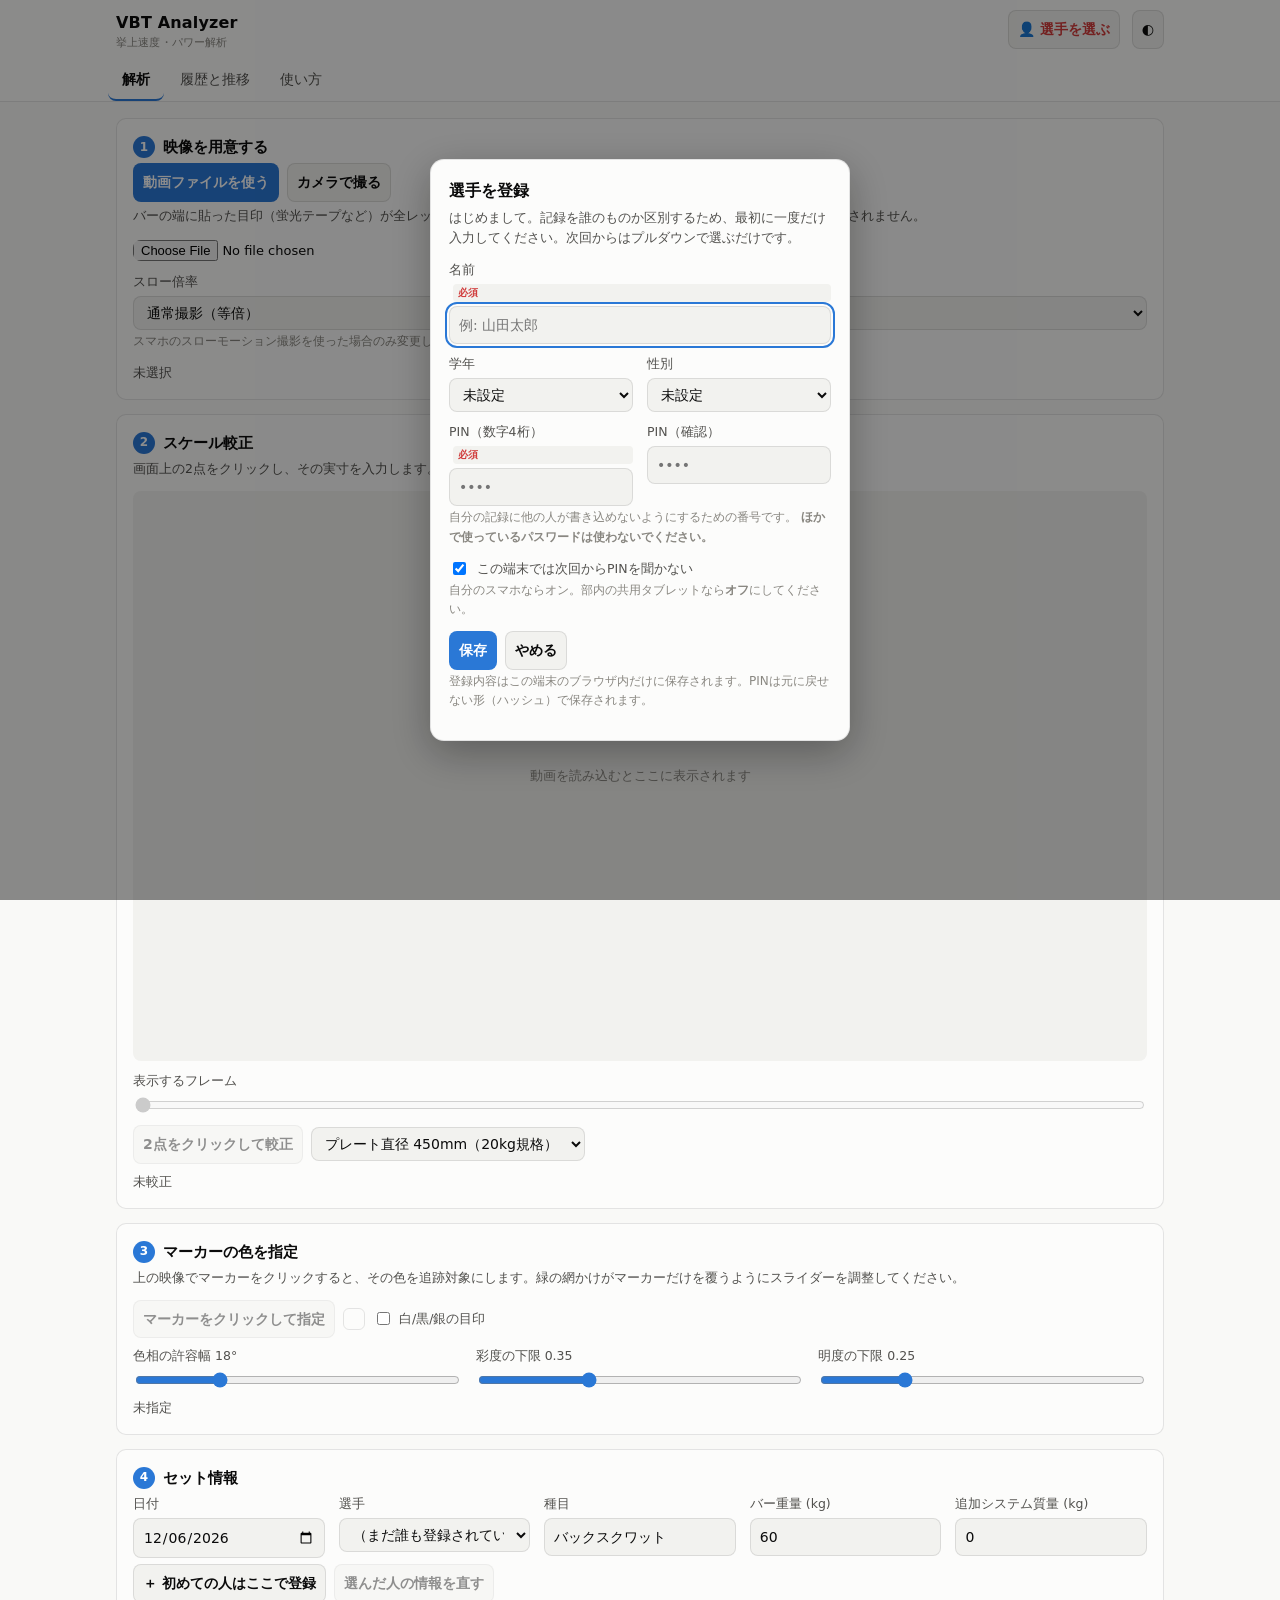
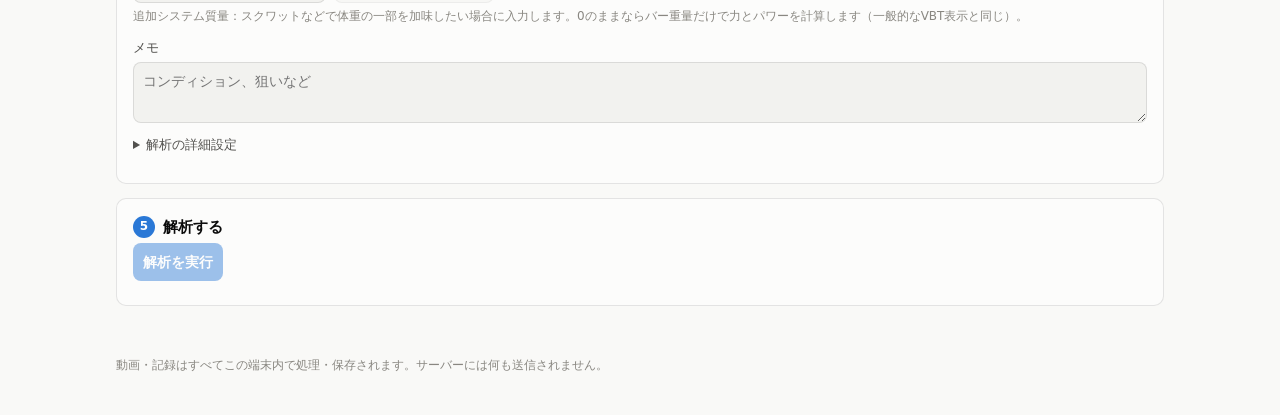
==== index.html @ 205e1a74 "Add PIN-based identification and per-athlete export Anyone could previously record under a teammate'" ====
<!DOCTYPE html>
<html lang="ja">
<head>
<meta charset="UTF-8">
<meta name="viewport" content="width=device-width, initial-scale=1">
<title>VBT Analyzer — 挙上速度・パワー解析</title>
<meta name="description" content="ウエイトトレーニングの動画から挙上速度とパワーを算出し、推移をグラフ化する。ブラウザだけで動作し、動画は端末外に送信しない。">
<link rel="stylesheet" href="css/style.css?v=18">

<!-- PWA（ホーム画面に追加してアプリのように使う） -->
<link rel="manifest" href="manifest.webmanifest">
<meta name="theme-color" content="#2a78d6" media="(prefers-color-scheme: light)">
<meta name="theme-color" content="#1a1a19" media="(prefers-color-scheme: dark)">
<meta name="mobile-web-app-capable" content="yes">
<meta name="apple-mobile-web-app-capable" content="yes">
<meta name="apple-mobile-web-app-status-bar-style" content="black-translucent">
<meta name="apple-mobile-web-app-title" content="VBT Analyzer">
<link rel="icon" href="icons/icon-192.png" sizes="192x192">
<link rel="apple-touch-icon" href="icons/icon-180.png">
</head>
<body>

<header>
  <div class="head-row">
    <div class="brand">VBT Analyzer<small>挙上速度・パワー解析</small></div>
    <div class="spacer"></div>
    <button class="btn who" id="whoBtn" type="button" title="使う人を切り替える">
      <span id="whoName">選手を選ぶ</span>
    </button>
    <button class="btn" id="installBtn" type="button" hidden title="ホーム画面に追加する">＋ インストール</button>
    <button class="btn" id="themeBtn" type="button" title="表示テーマを切り替える">◐</button>
  </div>
  <nav class="tabs" role="tablist">
    <button role="tab" id="tab-analyze" aria-controls="panel-analyze" aria-selected="true">解析</button>
    <button role="tab" id="tab-history" aria-controls="panel-history" aria-selected="false">履歴と推移</button>
    <button role="tab" id="tab-guide" aria-controls="panel-guide" aria-selected="false">使い方</button>
  </nav>
</header>

<main>

<!-- ============================= 解析タブ ============================= -->
<section class="panel" id="panel-analyze" role="tabpanel" aria-labelledby="tab-analyze">

  <div class="card">
    <h2><span class="step-no">1</span>映像を用意する</h2>
    <div class="mode-row" style="margin-top:0">
      <button class="btn primary" id="srcFileBtn" type="button">動画ファイルを使う</button>
      <button class="btn" id="srcCamBtn" type="button">カメラで撮る</button>
    </div>

    <div id="srcFilePane">
      <p class="hint">バーの端に貼った目印（蛍光テープなど）が全レップ映っている動画を選びます。動画は端末内で処理され、どこにも送信されません。</p>
      <input type="file" id="videoInput" accept="video/*">
      <div class="grid" style="margin-top:10px">
        <label class="field">スロー倍率
          <select id="slowFactor">
            <option value="1">通常撮影（等倍）</option>
            <option value="2">2倍スロー</option>
            <option value="4">4倍スロー（120fps→30fps）</option>
            <option value="8">8倍スロー（240fps→30fps）</option>
          </select>
        </label>
      </div>
      <p class="hint small">スマホのスローモーション撮影を使った場合のみ変更します。実時間 = 動画時間 ÷ 倍率。</p>
    </div>

    <div id="srcCamPane" hidden>
      <p class="hint">カメラを開いて、その場で撮影しながら解析します。<strong>カメラは三脚などで固定し、撮影中は動かさないでください</strong>（動かすと較正がずれます）。</p>
      <div class="mode-row">
        <select id="camDevice" title="使用するカメラ"><option value="">カメラを選択</option></select>
        <select id="camQuality" title="解像度とフレームレート">
          <option value="1280x720x60">1280×720 / 60fps（推奨）</option>
          <option value="1920x1080x60">1920×1080 / 60fps</option>
          <option value="1280x720x30">1280×720 / 30fps</option>
          <option value="640x480x30">640×480 / 30fps（軽い）</option>
        </select>
      </div>
      <div class="mode-row">
        <button class="btn primary" id="camStartBtn" type="button">カメラを開く</button>
        <button class="btn" id="camStopBtn" type="button" hidden>カメラを閉じる</button>
      </div>
      <p class="status-line" id="camStatus"></p>
    </div>

    <p class="status-line" id="videoInfo">未選択</p>
  </div>

  <div class="card">
    <h2><span class="step-no">2</span>スケール較正</h2>
    <p class="hint">画面上の2点をクリックし、その実寸を入力します。ピクセル→メートルの換算に使います。</p>
    <div class="stage empty" id="stage">
      <div class="placeholder" id="stagePlaceholder">動画を読み込むとここに表示されます</div>
      <!-- カメラ映像はブラウザにそのまま描かせる。非表示の video はフレームが更新されず、
           canvas に写し取っても止まった絵になるため。 -->
      <video id="camEl" class="stage-video" playsinline muted autoplay hidden></video>
      <canvas id="frameCanvas" hidden></canvas>
      <canvas id="overlayCanvas" class="overlay" hidden></canvas>
    </div>
    <label class="field" style="margin-top:10px" id="frameSeekWrap">表示するフレーム
      <input type="range" id="frameSeek" min="0" max="100" value="0" step="0.1" disabled>
    </label>
    <div class="mode-row">
      <button class="btn" id="calibBtn" type="button" disabled>2点をクリックして較正</button>
      <select id="knownPreset">
        <option value="450">プレート直径 450mm（20kg規格）</option>
        <option value="1310">バー内側リング間 1310mm</option>
        <option value="2200">バー全長 2200mm（男子）</option>
        <option value="2010">バー全長 2010mm（女子）</option>
        <option value="custom">自分で入力</option>
      </select>
      <label class="field" id="customLenWrap" hidden>実寸(mm)
        <input type="number" id="knownLength" value="450" min="10" step="1" style="width:100px">
      </label>
    </div>
    <p class="status-line" id="calibStatus">未較正</p>
  </div>

  <div class="card">
    <h2><span class="step-no">3</span>マーカーの色を指定</h2>
    <p class="hint">上の映像でマーカーをクリックすると、その色を追跡対象にします。緑の網かけがマーカーだけを覆うようにスライダーを調整してください。</p>
    <div class="mode-row">
      <button class="btn" id="pickBtn" type="button" disabled>マーカーをクリックして指定</button>
      <span class="swatch" id="pickedSwatch" title="指定した色"></span>
      <label class="field" style="flex-direction:row;align-items:center;gap:6px">
        <input type="checkbox" id="achromatic" style="width:auto"> 白/黒/銀の目印
      </label>
    </div>
    <div class="grid" style="margin-top:8px">
      <label class="field"><span>色相の許容幅 <span id="hueTolVal">18</span>°</span>
        <input type="range" id="hueTol" min="4" max="60" value="18" step="1">
      </label>
      <label class="field"><span>彩度の下限 <span id="satMinVal">0.35</span></span>
        <input type="range" id="satMin" min="0.05" max="0.95" value="0.35" step="0.01">
      </label>
      <label class="field"><span>明度の下限 <span id="valMinVal">0.25</span></span>
        <input type="range" id="valMin" min="0.02" max="0.95" value="0.25" step="0.01">
      </label>
    </div>
    <p class="status-line" id="maskStatus">未指定</p>
  </div>

  <div class="card">
    <h2><span class="step-no">4</span>セット情報</h2>
    <div class="grid">
      <label class="field">日付<input type="date" id="fDate"></label>
      <label class="field">選手<select id="fAthlete"></select></label>
      <label class="field">種目
        <input type="text" id="fExercise" list="exerciseList" value="バックスクワット">
      </label>
      <label class="field">バー重量 (kg)<input type="number" id="fLoad" value="60" min="0" step="0.5"></label>
      <label class="field">追加システム質量 (kg)<input type="number" id="fExtra" value="0" min="0" step="0.5"></label>
    </div>
    <div class="mode-row" style="margin-top:6px">
      <button class="btn" id="newAthleteBtn" type="button">＋ 初めての人はここで登録</button>
      <button class="btn" id="editAthleteBtn" type="button" disabled>選んだ人の情報を直す</button>
    </div>
    <p class="hint small">追加システム質量：スクワットなどで体重の一部を加味したい場合に入力します。0のままならバー重量だけで力とパワーを計算します（一般的なVBT表示と同じ）。</p>
    <label class="field" style="margin-top:8px">メモ<textarea id="fNote" placeholder="コンディション、狙いなど"></textarea></label>
    <datalist id="exerciseList">
      <option value="バックスクワット"></option>
      <option value="フロントスクワット"></option>
      <option value="ベンチプレス"></option>
      <option value="デッドリフト"></option>
      <option value="ショルダープレス"></option>
      <option value="パワークリーン"></option>
      <option value="スナッチ"></option>
    </datalist>

    <details style="margin-top:12px">
      <summary class="hint" style="cursor:pointer">解析の詳細設定</summary>
      <div class="grid" style="margin-top:10px">
        <label class="field">処理解像度 (px幅)
          <select id="oProcWidth">
            <option value="360">360（速い）</option>
            <option value="480" selected>480（標準）</option>
            <option value="640">640（精密・遅い）</option>
          </select>
        </label>
        <label class="field">再生速度（解析中）
          <select id="oRate">
            <option value="1" selected>1.0倍（推奨）</option>
            <option value="2">2.0倍（速いが取りこぼしあり）</option>
            <option value="4">4.0倍</option>
          </select>
        </label>
        <label class="field">平滑化の窓 (秒)<input type="number" id="oSmooth" value="0.08" min="0.02" max="0.3" step="0.01"></label>
        <label class="field">レップ判定の速度閾値 (m/s)<input type="number" id="oVelThr" value="0.15" min="0.02" max="1" step="0.01"></label>
        <label class="field">レップ判定の最小可動域 (m)<input type="number" id="oMinRom" value="0.12" min="0.02" max="1" step="0.01"></label>
        <label class="field">探索半径 (処理px)<input type="number" id="oRadius" value="90" min="20" max="300" step="5"></label>
      </div>
    </details>
  </div>

  <div class="card">
    <h2><span class="step-no">5</span>解析する</h2>

    <div class="btn-row" style="margin-top:0" id="runFilePane">
      <button class="btn primary" id="runBtn" type="button" disabled>解析を実行</button>
      <button class="btn" id="cancelBtn" type="button" hidden>中止</button>
    </div>

    <div id="runCamPane" hidden>
      <div class="btn-row" style="margin-top:0">
        <button class="btn primary" id="recBtn" type="button" disabled>録画開始</button>
        <button class="btn" id="recStopBtn" type="button" hidden>停止して解析</button>
        <button class="btn" id="recSaveBtn" type="button" hidden>録画した動画を保存</button>
      </div>
      <p class="status-line" id="recStatus"></p>
      <div class="tiles" id="liveTiles" hidden>
        <div class="tile hero">
          <div class="label">直前のレップ 平均推進速度</div>
          <div class="value" id="liveMpv">—</div>
        </div>
        <div class="tile"><div class="label">レップ数</div><div class="value" id="liveReps">0</div></div>
        <div class="tile"><div class="label">速度低下率</div><div class="value" id="liveLoss">—</div></div>
        <div class="tile"><div class="label">マーカー検出率</div><div class="value" id="liveTrack">—</div></div>
      </div>
      <p class="hint small">ライブ表示は<strong>目安</strong>です。停止すると録画データ全体を解析し、確定値を出します。</p>
    </div>

    <progress id="prog" value="0" max="1" hidden></progress>
    <p class="status-line" id="runStatus"></p>
  </div>

  <div id="results" hidden>
    <div class="card">
      <h2>結果</h2>
      <div class="tiles" id="resultTiles"></div>
      <div id="chartVel"></div>
      <div id="chartPow"></div>
      <div id="chartRep"></div>
      <h3 class="chart-title" style="margin-top:14px">レップ別の指標</h3>
      <div class="table-scroll"><table id="repTable"></table></div>
      <div class="btn-row">
        <button class="btn primary" id="saveBtn" type="button">この結果を履歴に保存</button>
        <button class="btn" id="discardBtn" type="button">破棄</button>
      </div>
      <p class="status-line" id="saveStatus"></p>
    </div>
  </div>
</section>

<!-- ============================= 履歴タブ ============================= -->
<section class="panel" id="panel-history" role="tabpanel" aria-labelledby="tab-history" hidden>

  <div class="filter-row">
    <label class="field">期間
      <select id="hRange">
        <option value="0">全期間</option>
        <option value="30">直近30日</option>
        <option value="90">直近90日</option>
        <option value="180">直近180日</option>
      </select>
    </label>
    <label class="field">学年<select id="hGrade"><option value="">すべて</option></select></label>
    <label class="field">性別<select id="hSex"><option value="">すべて</option></select></label>
    <label class="field">選手<select id="hAthlete"><option value="">すべて</option></select></label>
    <label class="field">種目<select id="hExercise"><option value="">すべて</option></select></label>
    <label class="field">推移の指標
      <select id="hMetric">
        <option value="propulsiveVelocity">平均推進速度 (m/s)</option>
        <option value="peakVelocity">最高速度 (m/s)</option>
        <option value="meanPower">平均パワー (W)</option>
        <option value="peakPower">最大パワー (W)</option>
        <option value="e1rm">推定1RM (kg)</option>
      </select>
    </label>
  </div>

  <div class="tiles" id="historyTiles"></div>

  <div class="card">
    <div id="chartTrend"></div>
  </div>

  <div class="card">
    <div id="chartLV"></div>
    <p class="hint small" id="lvNote"></p>
    <details style="margin-top:8px">
      <summary class="hint" style="cursor:pointer">最小速度閾値（推定1RMの基準）を調整する</summary>
      <div class="grid" id="mvtGrid" style="margin-top:10px"></div>
      <p class="hint small">1RMに到達したときのバー速度。文献の代表値を初期値にしていますが個人差が大きいため、実測した1RMに合うよう調整してください。</p>
    </details>
  </div>

  <div class="card">
    <h2>記録一覧</h2>
    <ul class="session-list" id="sessionList"></ul>
    <div class="btn-row">
      <button class="btn" id="expCsv" type="button">自分の記録をCSVで書き出す</button>
      <button class="btn" id="expJson" type="button">自分の記録をJSONで書き出す</button>
      <button class="btn" id="impBtn" type="button">JSONを読み込む</button>
      <input type="file" id="impInput" accept="application/json,.json" hidden>
      <button class="btn danger" id="clearBtn" type="button">この端末の記録をすべて削除</button>
    </div>
    <p class="status-line" id="ioStatus"></p>
    <p class="hint small">書き出せるのは<strong>いま選ばれている選手の分だけ</strong>です。他の人の記録は含まれません。
      チームで比べたいときは、各自が書き出したファイルを持ち寄ってください。
      記録はこの端末のブラウザ内にのみ保存されます。</p>
  </div>

  <div class="card">
    <h2>この端末の管理</h2>
    <p class="hint">部内の共用タブレット等で使う場合、<strong>管理PIN</strong>を設定しておくと、
      他人のPINのリセット・名簿からの削除・記録の一括削除・データの読み込みに管理PINが必要になります。
      設定しなければ、それらは確認だけで実行できます。</p>
    <div class="btn-row" style="margin-top:0">
      <button class="btn" id="adminPinBtn" type="button">管理PINを設定する</button>
    </div>
    <p class="status-line" id="adminStatus"></p>
  </div>
</section>

<!-- ============================= 管理PIN ============================= -->
<div class="modal" id="adminModal" hidden>
  <div class="modal-card" role="dialog" aria-modal="true" aria-labelledby="apTitle">
    <h2 id="apTitle">管理PIN</h2>
    <p class="hint" id="apHint"></p>
    <label class="field" id="apOldWrap">いまの管理PIN
      <input type="password" id="apOld" inputmode="numeric" autocomplete="off" maxlength="4" placeholder="••••">
    </label>
    <div class="grid" style="margin-top:10px">
      <label class="field">新しい管理PIN（数字4桁）
        <input type="password" id="apNew" inputmode="numeric" autocomplete="off" maxlength="4" placeholder="••••">
      </label>
      <label class="field">確認
        <input type="password" id="apNew2" inputmode="numeric" autocomplete="off" maxlength="4" placeholder="••••">
      </label>
    </div>
    <p class="hint small">空欄のまま保存すると、管理PINを解除します。</p>
    <p class="status-line bad" id="apError" hidden></p>
    <div class="btn-row">
      <button class="btn primary" id="apSave" type="button">保存</button>
      <button class="btn" id="apCancel" type="button">やめる</button>
    </div>
  </div>
</div>

<!-- ============================= 使い方タブ ============================= -->
<section class="panel" id="panel-guide" role="tabpanel" aria-labelledby="tab-guide" hidden>
  <div class="card">
    <h2>カメラでその場撮影する場合</h2>
    <p class="hint">ブラウザのカメラ機能は <strong>https で開いたときだけ</strong>使えます。ファイルを直接ダブルクリックして開いた場合（<code>file://</code>）は使えないので、GitHub Pages などに公開した URL から開いてください。</p>
    <ol class="hint" style="padding-left:1.2em">
      <li>スマホやPCを<strong>三脚・スタンドで固定</strong>してからカメラを開きます。開いたあとに動かすと較正がずれます。</li>
      <li>バーが可動域いっぱいに動いても画面から出ない画角にします。</li>
      <li>較正とマーカー指定を済ませてから「録画開始」。撮り終えたら「停止して解析」。</li>
      <li>録画中に出る速度は<strong>目安</strong>です。停止後に録画全体を解析した値が確定値になります。</li>
      <li>録画データは端末内にしか残りません。残したい場合は「録画した動画を保存」を押してください。</li>
    </ol>
  </div>

  <div class="card">
    <h2>撮影のしかた</h2>
    <ol class="hint" style="padding-left:1.2em">
      <li><strong>目印を貼る</strong>：バーの端（プレートの外側の面、またはスリーブ）に蛍光ピンク・蛍光グリーンなど、背景に無い色のテープを3〜5cm四方で貼ります。周囲に同じ色が写っていないことが重要です。</li>
      <li><strong>カメラは真横から固定</strong>：三脚か床置きで固定します。手持ちで揺れると位置が狂います。バーの高さが動画の縦方向に十分な幅を占めるように引きます。</li>
      <li><strong>正対させる</strong>：斜めから撮ると実際より短い移動距離になります。バーと平行な向き、カメラ高さはバーの可動域の中央あたりが理想です。</li>
      <li><strong>60fps以上を推奨</strong>：30fpsでも動きますが、クリーン等の速い種目では60fps以上にしてください。スローモーション撮影の場合はステップ1でスロー倍率を選びます。</li>
      <li><strong>明るく</strong>：暗いとマーカーの色が沈み、追跡が外れます。</li>
    </ol>
  </div>

  <div class="card">
    <h2>指標の意味</h2>
    <div class="table-scroll">
      <table>
        <thead><tr><th>指標</th><th>意味</th></tr></thead>
        <tbody>
          <tr><td>平均推進速度 (MPV)</td><td>挙上開始から、加速度が −9.8 m/s² を下回るまで（＝バーを押し続けている区間）の平均速度。負荷管理で最もよく使われる。</td></tr>
          <tr><td>平均速度 (MCV)</td><td>挙上局面全体の可動域 ÷ 所要時間。</td></tr>
          <tr><td>最高速度</td><td>挙上中の速度のピーク。爆発力の指標。</td></tr>
          <tr><td>平均パワー / 最大パワー</td><td>力（質量 ×（加速度＋重力加速度））× 速度。バー重量のみで計算するため、体重を含めた全身のパワーではない。</td></tr>
          <tr><td>速度低下率</td><td>セット内の最速レップに対する最終レップの落ち幅。疲労と追い込み度合いの目安。</td></tr>
          <tr><td>推定1RM</td><td>複数の重量の速度から荷重-速度直線を引き、最小速度閾値に達する重量を外挿した値。<strong>あくまで推定</strong>で、異なる重量のセットが2つ以上必要。</td></tr>
          <tr><td>左右ブレ</td><td>挙上中のバーの水平方向の振れ幅。フォームの再現性の目安。</td></tr>
        </tbody>
      </table>
    </div>
  </div>

  <div class="card">
    <h2>精度について</h2>
    <p class="hint">この仕組みは1台のカメラで撮った2次元の映像から縦方向の動きだけを取り出しています。市販の直線位置トランスデューサとは以下の点で条件が異なります。</p>
    <ul class="hint" style="padding-left:1.2em">
      <li>カメラが斜めを向いている・レンズ歪みが強い（超広角）と、距離が実際より短く出ます。</li>
      <li>較正の2点クリックがずれると、速度もパワーも同じ割合でずれます。プレート直径を使う場合は真横から撮った円の直径を測ってください。</li>
      <li>フレームレートが低いほど最高速度は低めに出ます。同じ条件で撮り続ければ推移の比較には十分使えます。</li>
      <li>推定1RMは統計モデルによる外挿値です。実測の代わりにはなりません。</li>
    </ul>
    <p class="hint"><strong>結論</strong>：絶対値を他人や他機器と比べるのではなく、<strong>同じ撮影条件で自分の推移を追う</strong>使い方が適しています。</p>
    <p class="hint small">既知の動きの合成動画で計算の正しさを検証できます →
      <a href="test/selftest.html">セルフテストを実行</a></p>
  </div>

  <div class="card">
    <h2>ホーム画面に追加する</h2>
    <p class="hint">追加しておくと、アイコンから一発で開けて、アドレスバーの無い全画面で動きます。通信が無い場所でも起動します。</p>
    <ul class="hint" style="padding-left:1.2em">
      <li><strong>iPhone / iPad（Safari）</strong>：下部の共有ボタン <span aria-hidden="true">□↑</span> →「ホーム画面に追加」</li>
      <li><strong>Android（Chrome）</strong>：右上の「⋮」→「アプリをインストール」または「ホーム画面に追加」。画面右上の「＋ インストール」ボタンからでも追加できます</li>
      <li><strong>パソコン（Chrome / Edge）</strong>：アドレスバー右端のインストールアイコン、または「＋ インストール」ボタン</li>
    </ul>
    <p class="hint small">※ カメラ撮影と同じく、これも https で開いたときだけ使えます。</p>
  </div>

  <div class="card">
    <h2>選手の登録について</h2>
    <p class="hint">記録を誰のものか区別するために、<strong>初めて使う人だけ</strong>名前・学年・性別を登録します。2回目以降はプルダウンから自分を選ぶだけです。</p>
    <ul class="hint" style="padding-left:1.2em">
      <li>登録時に<strong>数字4桁のPIN</strong>を決めます。他の人が自分の名前で記録できないようにするためのものです。
        <strong>ほかで使っているパスワードは使わないでください</strong></li>
      <li>「この端末では次回からPINを聞かない」は、<strong>自分のスマホならオン、共用のタブレットならオフ</strong>にします</li>
      <li>登録した内容は<strong>この端末のブラウザ内だけ</strong>に保存されます。別の端末で使うときは、その端末でもう一度登録が必要です</li>
      <li>学年が上がったら「選んだ人の情報を直す」から変更できます。過去の記録は消えません</li>
      <li>性別は「回答しない」を選べます。絞り込みに使わないだけで、記録の中身は変わりません</li>
      <li>PINを忘れたら、PIN入力画面の「PINを忘れた」から再設定できます（管理PINが設定されていればその入力が必要です）</li>
    </ul>
    <p class="hint"><strong>PINの限界について正直に書いておきます。</strong>
      このアプリにはサーバーが無く、PINの照合はすべて手元の端末の中で行われます。
      そのためブラウザの開発者ツールを使える人には回避できます。
      <strong>取り違えと軽いなりすましを防ぐための仕組みであって、本物の鍵ではありません。</strong>
      成績を厳密に保証する用途には使わないでください。</p>
  </div>

  <div class="card">
    <h2>記録の持ち出しと共有</h2>
    <p class="hint">「履歴と推移」タブから書き出せるのは<strong>いま選ばれている自分の記録だけ</strong>です。
      共用端末で書き出しても、他の人の記録は含まれません。</p>
    <ul class="hint" style="padding-left:1.2em">
      <li><strong>CSV</strong>：表計算ソフトで開ける形式。レップ1本が1行。他の人と比べたいときはこれを持ち寄る</li>
      <li><strong>JSON</strong>：このアプリに読み込み直せる形式。機種変更のときの引っ越しに使う</li>
      <li>記録はブラウザのデータを消すと一緒に消えます。大事な記録は定期的に書き出しておいてください</li>
    </ul>
  </div>

  <div class="card">
    <h2>うまく追跡できないとき</h2>
    <ul class="hint" style="padding-left:1.2em">
      <li><strong>網かけが背景まで広がる</strong>：彩度の下限を上げる、色相の許容幅を狭める。それでも駄目なら背景に無い色のテープに変える。</li>
      <li><strong>マーカーが途中で消える</strong>：明度の下限を下げる、探索半径を広げる（詳細設定）。</li>
      <li><strong>レップ数が合わない</strong>：詳細設定の「速度閾値」「最小可動域」を調整。デッドリフトの引き下ろしを拾ってしまう場合は閾値を上げます。</li>
      <li><strong>結果が全体的に大きい/小さい</strong>：スケール較正をやり直してください。スロー撮影なのに倍率が1のままだと、速度が倍率ぶん小さく出ます。</li>
    </ul>
  </div>
</section>

</main>

<footer>
  動画・記録はすべてこの端末内で処理・保存されます。サーバーには何も送信されません。
</footer>

<video id="videoEl" class="hidden-src" playsinline muted preload="auto"></video>

<!-- ============================= 選手の登録・選択 ============================= -->
<div class="modal" id="athleteModal" hidden>
  <div class="modal-card" role="dialog" aria-modal="true" aria-labelledby="amTitle">
    <h2 id="amTitle">選手を登録</h2>
    <p class="hint" id="amHint">名前・学年・性別を入力してください。次回からはプルダウンで選ぶだけです。</p>
    <label class="field">名前 <span class="req">必須</span>
      <input type="text" id="amName" placeholder="例: 山田太郎" autocomplete="name">
    </label>
    <div class="grid" style="margin-top:10px">
      <label class="field">学年<select id="amGrade"></select></label>
      <label class="field">性別<select id="amSex"></select></label>
    </div>

    <div id="amPinBlock">
      <div class="grid" style="margin-top:10px">
        <label class="field">PIN（数字4桁） <span class="req">必須</span>
          <input type="password" id="amPin" inputmode="numeric" autocomplete="off"
                 maxlength="4" pattern="[0-9]*" placeholder="••••">
        </label>
        <label class="field">PIN（確認）
          <input type="password" id="amPin2" inputmode="numeric" autocomplete="off"
                 maxlength="4" pattern="[0-9]*" placeholder="••••">
        </label>
      </div>
      <p class="hint small">自分の記録に他の人が書き込めないようにするための番号です。
        <strong>ほかで使っているパスワードは使わないでください。</strong></p>
    </div>

    <label class="field" style="flex-direction:row;align-items:center;gap:8px;margin-top:10px">
      <input type="checkbox" id="amTrust" style="width:auto" checked>
      <span>この端末では次回からPINを聞かない</span>
    </label>
    <p class="hint small">自分のスマホならオン。部内の共用タブレットなら<strong>オフ</strong>にしてください。</p>

    <p class="status-line bad" id="amError" hidden></p>
    <div class="btn-row">
      <button class="btn primary" id="amSave" type="button">保存</button>
      <button class="btn" id="amCancel" type="button">やめる</button>
      <div class="spacer"></div>
      <button class="btn" id="amChangePin" type="button" hidden>PINを変える</button>
      <button class="btn danger" id="amDelete" type="button" hidden>この人を削除</button>
    </div>
    <p class="hint small">登録内容はこの端末のブラウザ内だけに保存されます。PINは元に戻せない形（ハッシュ）で保存されます。</p>
  </div>
</div>

<!-- ============================= PIN入力 ============================= -->
<div class="modal" id="pinModal" hidden>
  <div class="modal-card" role="dialog" aria-modal="true" aria-labelledby="pmTitle">
    <h2 id="pmTitle">PINを入力</h2>
    <p class="hint" id="pmHint"></p>
    <label class="field">PIN（数字4桁）
      <input type="password" id="pmPin" inputmode="numeric" autocomplete="off"
             maxlength="4" pattern="[0-9]*" placeholder="••••">
    </label>
    <label class="field" id="pmTrustWrap" style="flex-direction:row;align-items:center;gap:8px;margin-top:10px">
      <input type="checkbox" id="pmTrust" style="width:auto">
      <span>この端末では次回から聞かない</span>
    </label>
    <p class="status-line bad" id="pmError" hidden></p>
    <div class="btn-row">
      <button class="btn primary" id="pmOk" type="button">確認</button>
      <button class="btn" id="pmCancel" type="button">やめる</button>
      <div class="spacer"></div>
      <button class="btn" id="pmForgot" type="button" hidden>PINを忘れた</button>
    </div>
  </div>
</div>

<!-- ?v= はキャッシュ対策。ファイルを更新したらこの番号を上げること -->
<script src="js/kinematics.js?v=18"></script>
<script src="js/tracker.js?v=18"></script>
<script src="js/charts.js?v=18"></script>
<script src="js/storage.js?v=18"></script>
<script src="js/app.js?v=18"></script>
</body>
</html>
---- css/style.css ----
/* ============================================================
 * style.css — VBT Analyzer
 * 色は役割（ロール）で参照する。ライト/ダークはここ一箇所で切り替わる。
 * カテゴリ配色は3枠まで（この3色は全ペアで色覚多様性の基準を満たす組み合わせ）。
 * ============================================================ */

:root {
  color-scheme: light;

  --surface-1: #fcfcfb;      /* カード・チャート面 */
  --surface-0: #f9f9f7;      /* ページ面 */
  --surface-2: #f2f2ef;      /* 入力欄など一段沈む面 */

  --text-primary: #0b0b0b;
  --text-secondary: #52514e;
  --text-muted: #898781;

  --grid: #e1e0d9;
  --axis: #c3c2b7;
  --border: rgba(11, 11, 11, 0.10);

  --series-1: #2a78d6;
  --series-2: #eb6834;
  --series-3: #1baf7a;

  --good: #0ca30c;
  --warning: #fab219;
  --critical: #d03b3b;

  --accent: #2a78d6;
  --accent-ink: #ffffff;

  --radius: 10px;
  --font: system-ui, -apple-system, "Segoe UI", "Hiragino Sans", "Noto Sans JP", sans-serif;
}

@media (prefers-color-scheme: dark) {
  :root:where(:not([data-theme="light"])) {
    color-scheme: dark;
    --surface-1: #1a1a19;
    --surface-0: #0d0d0d;
    --surface-2: #232322;
    --text-primary: #ffffff;
    --text-secondary: #c3c2b7;
    --text-muted: #898781;
    --grid: #2c2c2a;
    --axis: #383835;
    --border: rgba(255, 255, 255, 0.10);
    --series-1: #3987e5;
    --series-2: #d95926;
    --series-3: #199e70;
    --accent: #3987e5;
  }
}

:root[data-theme="dark"] {
  color-scheme: dark;
  --surface-1: #1a1a19;
  --surface-0: #0d0d0d;
  --surface-2: #232322;
  --text-primary: #ffffff;
  --text-secondary: #c3c2b7;
  --text-muted: #898781;
  --grid: #2c2c2a;
  --axis: #383835;
  --border: rgba(255, 255, 255, 0.10);
  --series-1: #3987e5;
  --series-2: #d95926;
  --series-3: #199e70;
  --accent: #3987e5;
}

* { box-sizing: border-box; }

/* hidden 属性は要素側の display 指定に負けるので、明示的に優先させる */
[hidden] { display: none !important; }

body {
  margin: 0;
  font-family: var(--font);
  background: var(--surface-0);
  color: var(--text-primary);
  font-size: 15px;
  line-height: 1.6;
  -webkit-text-size-adjust: 100%;
}

/* ---------- ヘッダー / タブ ---------- */
header {
  position: sticky; top: 0; z-index: 20;
  background: var(--surface-1);
  border-bottom: 1px solid var(--border);
}
.head-row {
  max-width: 1080px; margin: 0 auto;
  padding: 10px 16px;
  display: flex; align-items: center; gap: 12px;
}
.brand { font-weight: 700; font-size: 16px; letter-spacing: .01em; }
.brand small { display: block; font-weight: 400; font-size: 11px; color: var(--text-muted); line-height: 1.2; }
.head-row .spacer { flex: 1; }

.tabs { max-width: 1080px; margin: 0 auto; padding: 0 8px; display: flex; gap: 2px; }
.tabs button {
  appearance: none; border: 0; background: none;
  font: inherit; font-size: 14px; color: var(--text-secondary);
  padding: 9px 14px; cursor: pointer;
  border-bottom: 2px solid transparent;
}
.tabs button[aria-selected="true"] {
  color: var(--text-primary); font-weight: 600;
  border-bottom-color: var(--accent);
}

main { max-width: 1080px; margin: 0 auto; padding: 16px; }
.panel[hidden] { display: none; }

/* ---------- カード / ステップ ---------- */
.card {
  background: var(--surface-1);
  border: 1px solid var(--border);
  border-radius: var(--radius);
  padding: 16px;
  margin-bottom: 14px;
}
.card > h2 {
  margin: 0 0 4px; font-size: 15px; font-weight: 700;
  display: flex; align-items: center; gap: 8px;
}
.step-no {
  display: inline-flex; align-items: center; justify-content: center;
  width: 22px; height: 22px; border-radius: 50%;
  background: var(--accent); color: var(--accent-ink);
  font-size: 12px; font-weight: 700; flex: none;
}
.hint { margin: 2px 0 12px; font-size: 12.5px; color: var(--text-secondary); }
.hint.small { font-size: 12px; color: var(--text-muted); }

/* ---------- フォーム ---------- */
.grid {
  display: grid; gap: 10px 14px;
  grid-template-columns: repeat(auto-fit, minmax(150px, 1fr));
}
label.field { display: flex; flex-direction: column; gap: 4px; font-size: 12.5px; color: var(--text-secondary); }
input, select, textarea, button {
  font: inherit; font-size: 14px;
  color: var(--text-primary);
  background: var(--surface-2);
  border: 1px solid var(--border);
  border-radius: 8px;
  padding: 7px 9px;
}
input[type="range"] { padding: 0; background: none; border: 0; accent-color: var(--accent); }
input[type="file"] { background: none; border: 0; padding: 0; font-size: 13px; }
textarea { resize: vertical; min-height: 54px; }

button.btn {
  cursor: pointer; font-weight: 600;
  background: var(--surface-2);
  border: 1px solid var(--border);
}
button.btn:hover:not(:disabled) { border-color: var(--axis); }
button.btn:disabled { opacity: .45; cursor: not-allowed; }
button.btn.primary {
  background: var(--accent); color: var(--accent-ink); border-color: transparent;
}
button.btn.danger { color: var(--critical); }
.btn-row { display: flex; flex-wrap: wrap; gap: 8px; margin-top: 12px; }

:focus-visible { outline: 2px solid var(--accent); outline-offset: 2px; }

/* ---------- 動画ステージ ---------- */
/* 映像の縦横比は JS が --ar-num（幅÷高さ）に入れる。
   映像とオーバーレイを同じ箱いっぱいに重ねることで、常に位置が一致する。
   縦長動画でも画面を占領しないよう高さを抑える。 */
.stage {
  --ar-num: 1.7778;
  position: relative; width: 100%; margin: 0 auto;
  aspect-ratio: var(--ar-num);
  max-width: calc(64vh * var(--ar-num));
  background: var(--surface-2);
  border-radius: 8px; overflow: hidden;
  line-height: 0;
}
.stage canvas, .stage video.stage-video {
  position: absolute; inset: 0;
  display: block; width: 100%; height: 100%;
}
.stage canvas.overlay { cursor: crosshair; }
.stage .placeholder {
  position: absolute; inset: 0;
  display: flex; align-items: center; justify-content: center;
  line-height: 1.6; font-size: 13px; color: var(--text-muted); text-align: center; padding: 20px;
}
/* 解析中も drawImage で取り出せるよう、display:none にはせず画面外へ逃がす */
video.hidden-src {
  position: fixed; left: -9999px; top: 0;
  width: 2px; height: 2px; opacity: 0; pointer-events: none;
}

.mode-row { display: flex; flex-wrap: wrap; gap: 8px; margin: 10px 0 4px; align-items: center; }
.mode-row select { max-width: 100%; }

/* 録画中の表示 */
.stage.recording::after {
  content: "REC";
  position: absolute; top: 8px; left: 8px;
  display: flex; align-items: center; gap: 6px;
  padding: 3px 9px 3px 22px;
  font: 600 11px/1.4 var(--font); letter-spacing: .08em;
  color: #fff; background: rgba(0, 0, 0, .55); border-radius: 999px;
}
.stage.recording::before {
  content: ""; position: absolute; z-index: 1;
  top: 15px; left: 17px; width: 8px; height: 8px;
  border-radius: 50%; background: var(--critical);
  animation: rec-pulse 1.4s ease-in-out infinite;
}
@keyframes rec-pulse { 0%, 100% { opacity: 1; } 50% { opacity: .25; } }
@media (prefers-reduced-motion: reduce) {
  .stage.recording::before { animation: none; }
}
.swatch {
  width: 22px; height: 22px; border-radius: 6px;
  border: 1px solid var(--border); flex: none;
}
.status-line { font-size: 12.5px; color: var(--text-secondary); margin: 8px 0 0; }
.status-line.ok { color: var(--good); }
.status-line.warn { color: var(--text-secondary); }
.status-line.bad { color: var(--critical); }

progress { width: 100%; height: 8px; }

/* ---------- 指標タイル ---------- */
.tiles {
  display: grid; gap: 10px;
  grid-template-columns: repeat(auto-fit, minmax(120px, 1fr));
  margin-bottom: 14px;
}
.tile {
  background: var(--surface-1); border: 1px solid var(--border);
  border-radius: var(--radius); padding: 11px 13px;
}
.tile .label { font-size: 11.5px; color: var(--text-secondary); }
.tile .value { font-size: 22px; font-weight: 650; line-height: 1.25; }
.tile .value .unit { font-size: 12px; font-weight: 400; color: var(--text-muted); margin-left: 2px; }
.tile.hero .value { font-size: 40px; }

/* ---------- チャート ---------- */
.chart { margin-bottom: 18px; }
.chart-title { margin: 0 0 2px; font-size: 14px; font-weight: 650; }
.chart-sub { margin: 0 0 8px; font-size: 12px; color: var(--text-secondary); }
.chart-frame { position: relative; background: var(--surface-1); }
.chart-frame canvas { display: block; width: 100%; }
.chart-legend { display: flex; flex-wrap: wrap; gap: 12px; margin-bottom: 6px; font-size: 12px; color: var(--text-secondary); }
.legend-item { display: inline-flex; align-items: center; gap: 6px; }
.legend-line { width: 14px; height: 2px; border-radius: 1px; }
.legend-rect { width: 11px; height: 11px; border-radius: 2px; }

.chart-tip {
  position: absolute; pointer-events: none;
  background: var(--surface-1);
  border: 1px solid var(--border);
  border-radius: 8px;
  box-shadow: 0 4px 14px rgba(0, 0, 0, .16);
  padding: 7px 9px; font-size: 12px; min-width: 116px;
  z-index: 5;
}
.tip-head { color: var(--text-secondary); font-size: 11px; margin-bottom: 3px; }
.tip-row { display: flex; align-items: baseline; gap: 6px; white-space: nowrap; }
.tip-row strong { color: var(--text-primary); font-size: 13px; }
.tip-name { color: var(--text-secondary); }
.tip-key { width: 12px; height: 2px; border-radius: 1px; align-self: center; flex: none; }

.chart-table { margin-top: 4px; }
.chart-table summary { cursor: pointer; font-size: 12px; color: var(--text-secondary); }
.table-scroll { overflow-x: auto; margin-top: 6px; }

table { border-collapse: collapse; width: 100%; font-size: 12.5px; }
th, td {
  text-align: right; padding: 5px 9px;
  border-bottom: 1px solid var(--grid);
  font-variant-numeric: tabular-nums; white-space: nowrap;
}
th { color: var(--text-secondary); font-weight: 600; }
th:first-child, td:first-child { text-align: left; font-variant-numeric: normal; }

/* ---------- 履歴 ---------- */
.filter-row {
  display: flex; flex-wrap: wrap; gap: 10px; align-items: flex-end;
  margin-bottom: 14px;
}
.session-list { list-style: none; margin: 0; padding: 0; }
.session-list li {
  display: flex; align-items: center; gap: 10px;
  padding: 9px 2px; border-bottom: 1px solid var(--grid);
  font-size: 13px;
}
.session-list .sess-main { flex: 1; min-width: 0; }
.session-list .sess-sub { font-size: 11.5px; color: var(--text-muted); }
.badge {
  font-size: 11px; padding: 1px 7px; border-radius: 999px;
  background: var(--surface-2); color: var(--text-secondary); white-space: nowrap;
}

.notice {
  border-left: 3px solid var(--axis);
  padding: 8px 12px; margin: 12px 0;
  font-size: 12.5px; color: var(--text-secondary);
  background: var(--surface-2); border-radius: 0 8px 8px 0;
}

footer {
  max-width: 1080px; margin: 0 auto;
  padding: 20px 16px 40px; font-size: 12px; color: var(--text-muted);
}

@media (max-width: 560px) {
  main { padding: 12px; }
  .card { padding: 13px; }
  .tile.hero .value { font-size: 32px; }
}

/* ---------- 現在の選手 ---------- */
.btn.who {
  max-width: 46vw; overflow: hidden; text-overflow: ellipsis; white-space: nowrap;
  font-weight: 600;
}
.btn.who::before { content: "👤 "; font-weight: 400; }
.btn.who.unset { color: var(--critical); }

/* ---------- モーダル ---------- */
.modal {
  position: fixed; inset: 0; z-index: 100;
  background: rgba(0, 0, 0, .45);
  display: flex; align-items: center; justify-content: center;
  padding: 16px;
  overscroll-behavior: contain;
}
.modal[hidden] { display: none; }
.modal-card {
  background: var(--surface-1);
  border: 1px solid var(--border);
  border-radius: 14px;
  padding: 18px;
  width: 100%; max-width: 420px;
  max-height: 90vh; overflow-y: auto;
  box-shadow: 0 12px 40px rgba(0, 0, 0, .3);
}
.modal-card h2 { margin: 0 0 4px; font-size: 16px; }
.modal-card .btn-row { align-items: center; }
.modal-card .spacer { flex: 1; }
.req {
  font-size: 10px; font-weight: 600; padding: 1px 5px; border-radius: 4px;
  background: var(--surface-2); color: var(--critical); margin-left: 4px;
}

/* ---------- ホーム画面から起動したとき（ノッチ等の安全域を避ける） ---------- */
@media (display-mode: standalone) {
  header { padding-top: env(safe-area-inset-top); }
  main { padding-left: max(16px, env(safe-area-inset-left)); padding-right: max(16px, env(safe-area-inset-right)); }
  footer { padding-bottom: calc(40px + env(safe-area-inset-bottom)); }
}

@media print {
  header, .btn-row, .tabs, .chart-tip { display: none; }
  .chart-table[open] summary { display: none; }
}
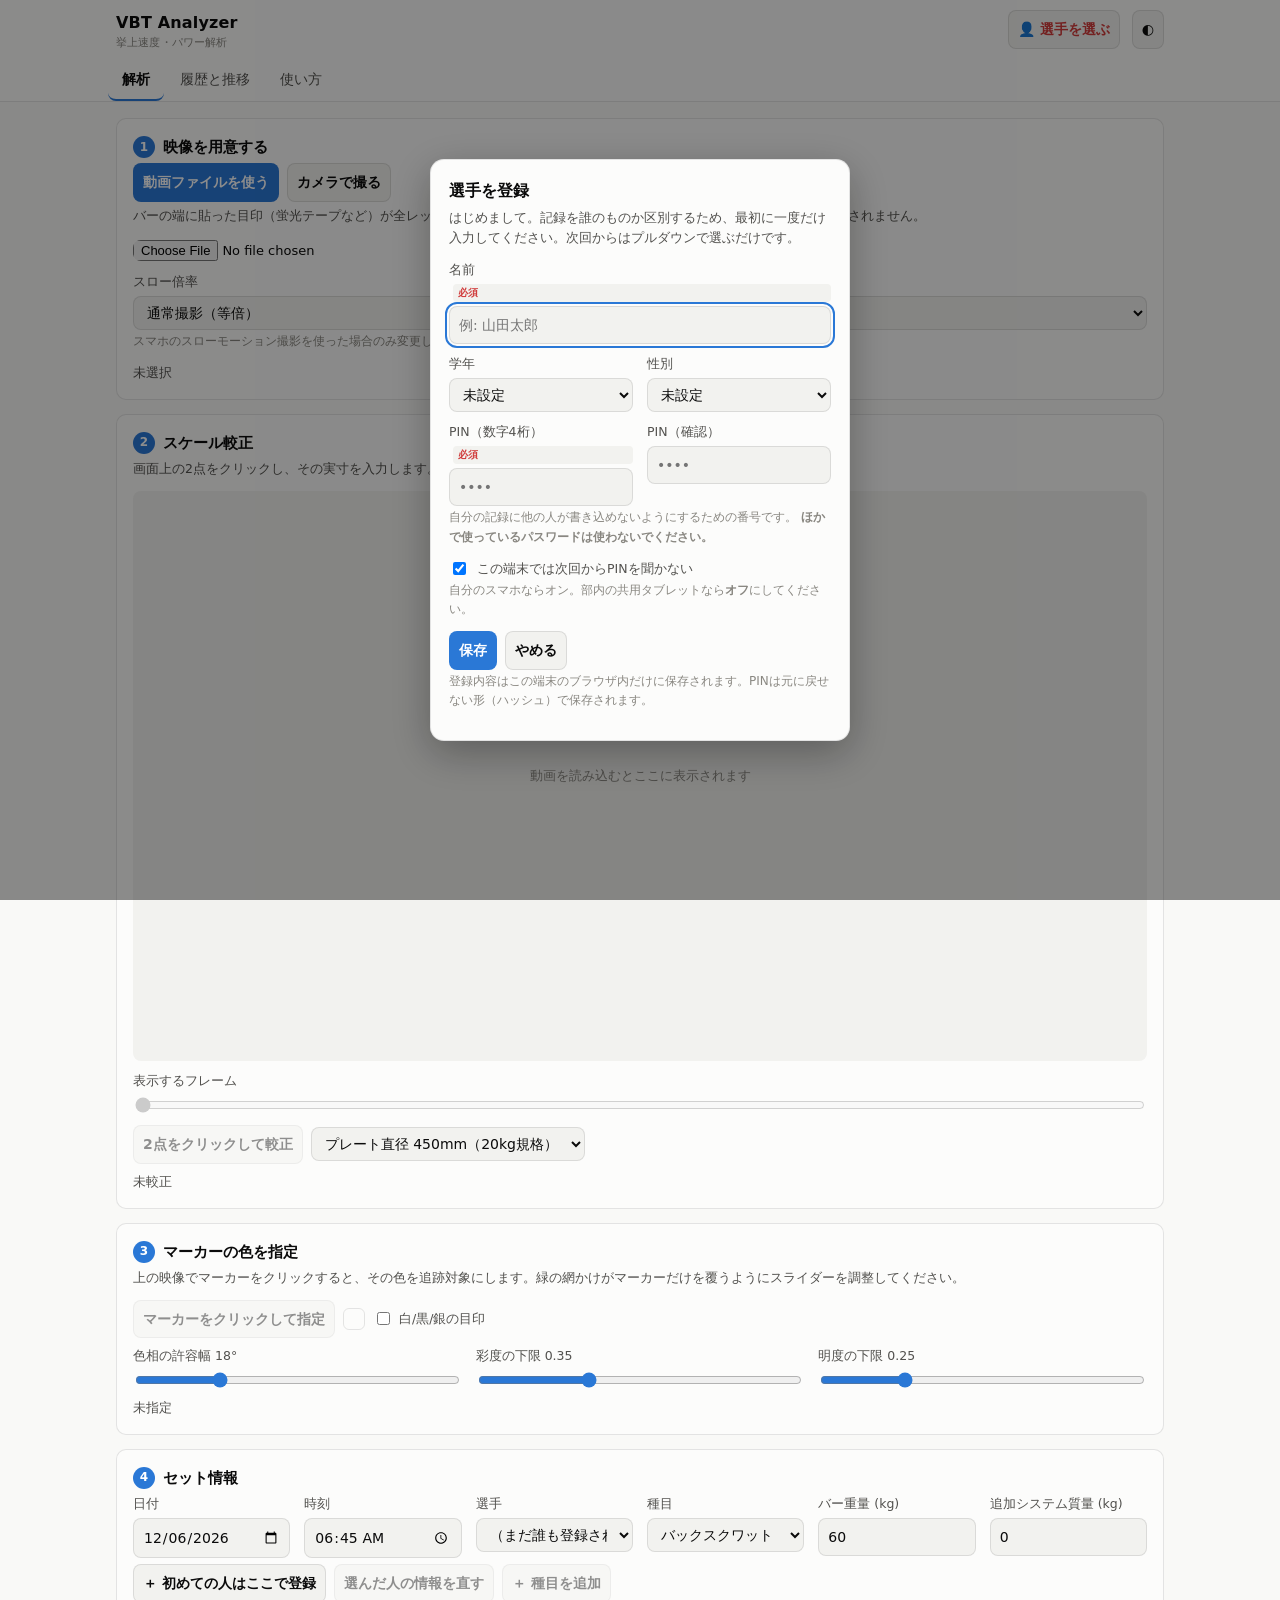
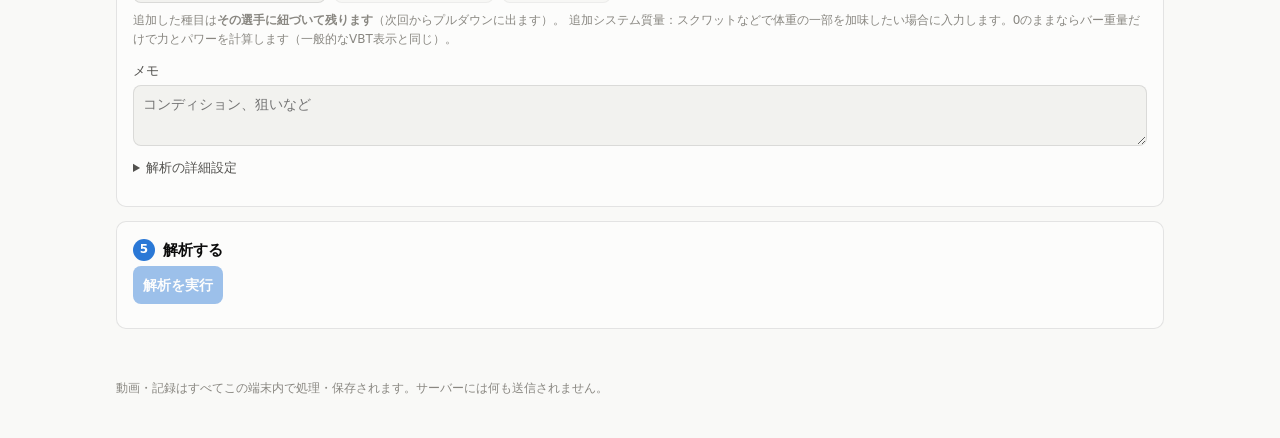
==== commit c9e4dedd: "Switch long-term view to per-exercise, and record time of day The trend view mixed exercises and col" ====
--- a/index.html
+++ b/index.html
@@ -5,7 +5,7 @@
 <meta name="viewport" content="width=device-width, initial-scale=1">
 <title>VBT Analyzer — 挙上速度・パワー解析</title>
 <meta name="description" content="ウエイトトレーニングの動画から挙上速度とパワーを算出し、推移をグラフ化する。ブラウザだけで動作し、動画は端末外に送信しない。">
-<link rel="stylesheet" href="css/style.css?v=18">
+<link rel="stylesheet" href="css/style.css?v=24">
 
 <!-- PWA（ホーム画面に追加してアプリのように使う） -->
 <link rel="manifest" href="manifest.webmanifest">
@@ -144,28 +144,26 @@
     <h2><span class="step-no">4</span>セット情報</h2>
     <div class="grid">
       <label class="field">日付<input type="date" id="fDate"></label>
+      <label class="field">時刻<input type="time" id="fTime"></label>
       <label class="field">選手<select id="fAthlete"></select></label>
-      <label class="field">種目
-        <input type="text" id="fExercise" list="exerciseList" value="バックスクワット">
-      </label>
+      <label class="field">種目<select id="fExercise"></select></label>
       <label class="field">バー重量 (kg)<input type="number" id="fLoad" value="60" min="0" step="0.5"></label>
       <label class="field">追加システム質量 (kg)<input type="number" id="fExtra" value="0" min="0" step="0.5"></label>
     </div>
     <div class="mode-row" style="margin-top:6px">
       <button class="btn" id="newAthleteBtn" type="button">＋ 初めての人はここで登録</button>
       <button class="btn" id="editAthleteBtn" type="button" disabled>選んだ人の情報を直す</button>
-    </div>
-    <p class="hint small">追加システム質量：スクワットなどで体重の一部を加味したい場合に入力します。0のままならバー重量だけで力とパワーを計算します（一般的なVBT表示と同じ）。</p>
+      <button class="btn" id="addExerciseBtn" type="button" disabled>＋ 種目を追加</button>
+    </div>
+    <div class="mode-row" id="addExerciseRow" hidden>
+      <input type="text" id="newExerciseName" placeholder="例: スプリットスクワット" maxlength="24" style="min-width:190px">
+      <button class="btn primary" id="addExerciseOk" type="button">追加</button>
+      <button class="btn" id="addExerciseCancel" type="button">やめる</button>
+    </div>
+    <p class="status-line" id="exerciseStatus"></p>
+    <p class="hint small">追加した種目は<strong>その選手に紐づいて残ります</strong>（次回からプルダウンに出ます）。
+      追加システム質量：スクワットなどで体重の一部を加味したい場合に入力します。0のままならバー重量だけで力とパワーを計算します（一般的なVBT表示と同じ）。</p>
     <label class="field" style="margin-top:8px">メモ<textarea id="fNote" placeholder="コンディション、狙いなど"></textarea></label>
-    <datalist id="exerciseList">
-      <option value="バックスクワット"></option>
-      <option value="フロントスクワット"></option>
-      <option value="ベンチプレス"></option>
-      <option value="デッドリフト"></option>
-      <option value="ショルダープレス"></option>
-      <option value="パワークリーン"></option>
-      <option value="スナッチ"></option>
-    </datalist>
 
     <details style="margin-top:12px">
       <summary class="hint" style="cursor:pointer">解析の詳細設定</summary>
@@ -226,10 +224,39 @@
   <div id="results" hidden>
     <div class="card">
       <h2>結果</h2>
-      <div class="tiles" id="resultTiles"></div>
+      <h3 class="group-title">セット全体</h3>
+      <div class="tiles" id="setTiles"></div>
+      <h3 class="group-title" id="bestGroupTitle">最速レップ（疲労前の実力）</h3>
+      <div class="tiles" id="bestTiles"></div>
+      <p class="hint small" id="bestNote"></p>
+
       <div id="chartVel"></div>
       <div id="chartPow"></div>
+
+      <label class="field" style="max-width:260px">レップ別に見る指標
+        <select id="repMetric">
+          <option value="propulsiveVelocity">平均推進速度 (m/s)</option>
+          <option value="peakVelocity">最高速度 (m/s)</option>
+          <option value="propulsivePower">パワー (W)</option>
+          <option value="peakPower">最大パワー (W)</option>
+          <option value="rom">可動域 (cm)</option>
+        </select>
+      </label>
       <div id="chartRep"></div>
+
+      <h3 class="chart-title" style="margin-top:14px">バーの軌跡</h3>
+      <p class="chart-sub">マーカーが実際に通った道すじです。挙上局面を濃く、下ろす局面を薄く描いています。</p>
+      <div class="mode-row" style="margin-top:0">
+        <button class="btn" id="pathToggle" type="button">軌跡を表示</button>
+        <label class="field" style="flex-direction:row;align-items:center;gap:6px">
+          <input type="checkbox" id="pathRepColors" style="width:auto"> レップごとに色を変える
+        </label>
+      </div>
+      <div class="stage" id="pathStage" hidden>
+        <canvas id="pathCanvas"></canvas>
+      </div>
+      <p class="status-line" id="pathStatus"></p>
+
       <h3 class="chart-title" style="margin-top:14px">レップ別の指標</h3>
       <div class="table-scroll"><table id="repTable"></table></div>
       <div class="btn-row">
@@ -257,13 +284,12 @@
     <label class="field">性別<select id="hSex"><option value="">すべて</option></select></label>
     <label class="field">選手<select id="hAthlete"><option value="">すべて</option></select></label>
     <label class="field">種目<select id="hExercise"><option value="">すべて</option></select></label>
-    <label class="field">推移の指標
+    <label class="field">推移で見るもの
       <select id="hMetric">
-        <option value="propulsiveVelocity">平均推進速度 (m/s)</option>
-        <option value="peakVelocity">最高速度 (m/s)</option>
-        <option value="meanPower">平均パワー (W)</option>
-        <option value="peakPower">最大パワー (W)</option>
-        <option value="e1rm">推定1RM (kg)</option>
+        <option value="velocity">速度（平均と最大）</option>
+        <option value="power">パワー（平均と最大）</option>
+        <option value="velocityLoss">速度低下率</option>
+        <option value="e1rm">推定1RM</option>
       </select>
     </label>
   </div>
@@ -285,8 +311,9 @@
   </div>
 
   <div class="card">
-    <h2>記録一覧</h2>
-    <ul class="session-list" id="sessionList"></ul>
+    <h2 id="sessionTitle">記録一覧</h2>
+    <p class="hint small" id="sessionHint"></p>
+    <div class="table-scroll"><table id="sessionTable"></table></div>
     <div class="btn-row">
       <button class="btn" id="expCsv" type="button">自分の記録をCSVで書き出す</button>
       <button class="btn" id="expJson" type="button">自分の記録をJSONで書き出す</button>
@@ -524,10 +551,10 @@
 </div>
 
 <!-- ?v= はキャッシュ対策。ファイルを更新したらこの番号を上げること -->
-<script src="js/kinematics.js?v=18"></script>
-<script src="js/tracker.js?v=18"></script>
-<script src="js/charts.js?v=18"></script>
-<script src="js/storage.js?v=18"></script>
-<script src="js/app.js?v=18"></script>
+<script src="js/kinematics.js?v=24"></script>
+<script src="js/tracker.js?v=24"></script>
+<script src="js/charts.js?v=24"></script>
+<script src="js/storage.js?v=24"></script>
+<script src="js/app.js?v=24"></script>
 </body>
 </html>
--- a/css/style.css
+++ b/css/style.css
@@ -285,6 +285,16 @@
 th { color: var(--text-secondary); font-weight: 600; }
 th:first-child, td:first-child { text-align: left; font-variant-numeric: normal; }
 
+/* 各列の最大。色だけに頼らないよう、太字と印も併用する */
+td.is-max { color: var(--accent); font-weight: 700; }
+td.is-max::after { content: " ▲"; font-size: 9px; vertical-align: 2px; }
+
+tfoot td {
+  border-top: 2px solid var(--axis); border-bottom: 0;
+  font-weight: 650; color: var(--text-primary);
+}
+tfoot td:first-child { color: var(--text-secondary); font-weight: 600; }
+
 /* ---------- 履歴 ---------- */
 .filter-row {
   display: flex; flex-wrap: wrap; gap: 10px; align-items: flex-end;
@@ -320,6 +330,16 @@
   .card { padding: 13px; }
   .tile.hero .value { font-size: 32px; }
 }
+
+/* ---------- 結果のグループ見出し ---------- */
+.group-title {
+  margin: 14px 0 6px; font-size: 12px; font-weight: 650;
+  color: var(--text-secondary); letter-spacing: .04em;
+}
+.group-title:first-of-type { margin-top: 4px; }
+
+#pathStage { margin-top: 8px; }
+#pathCanvas { display: block; width: 100%; height: auto; }
 
 /* ---------- 現在の選手 ---------- */
 .btn.who {
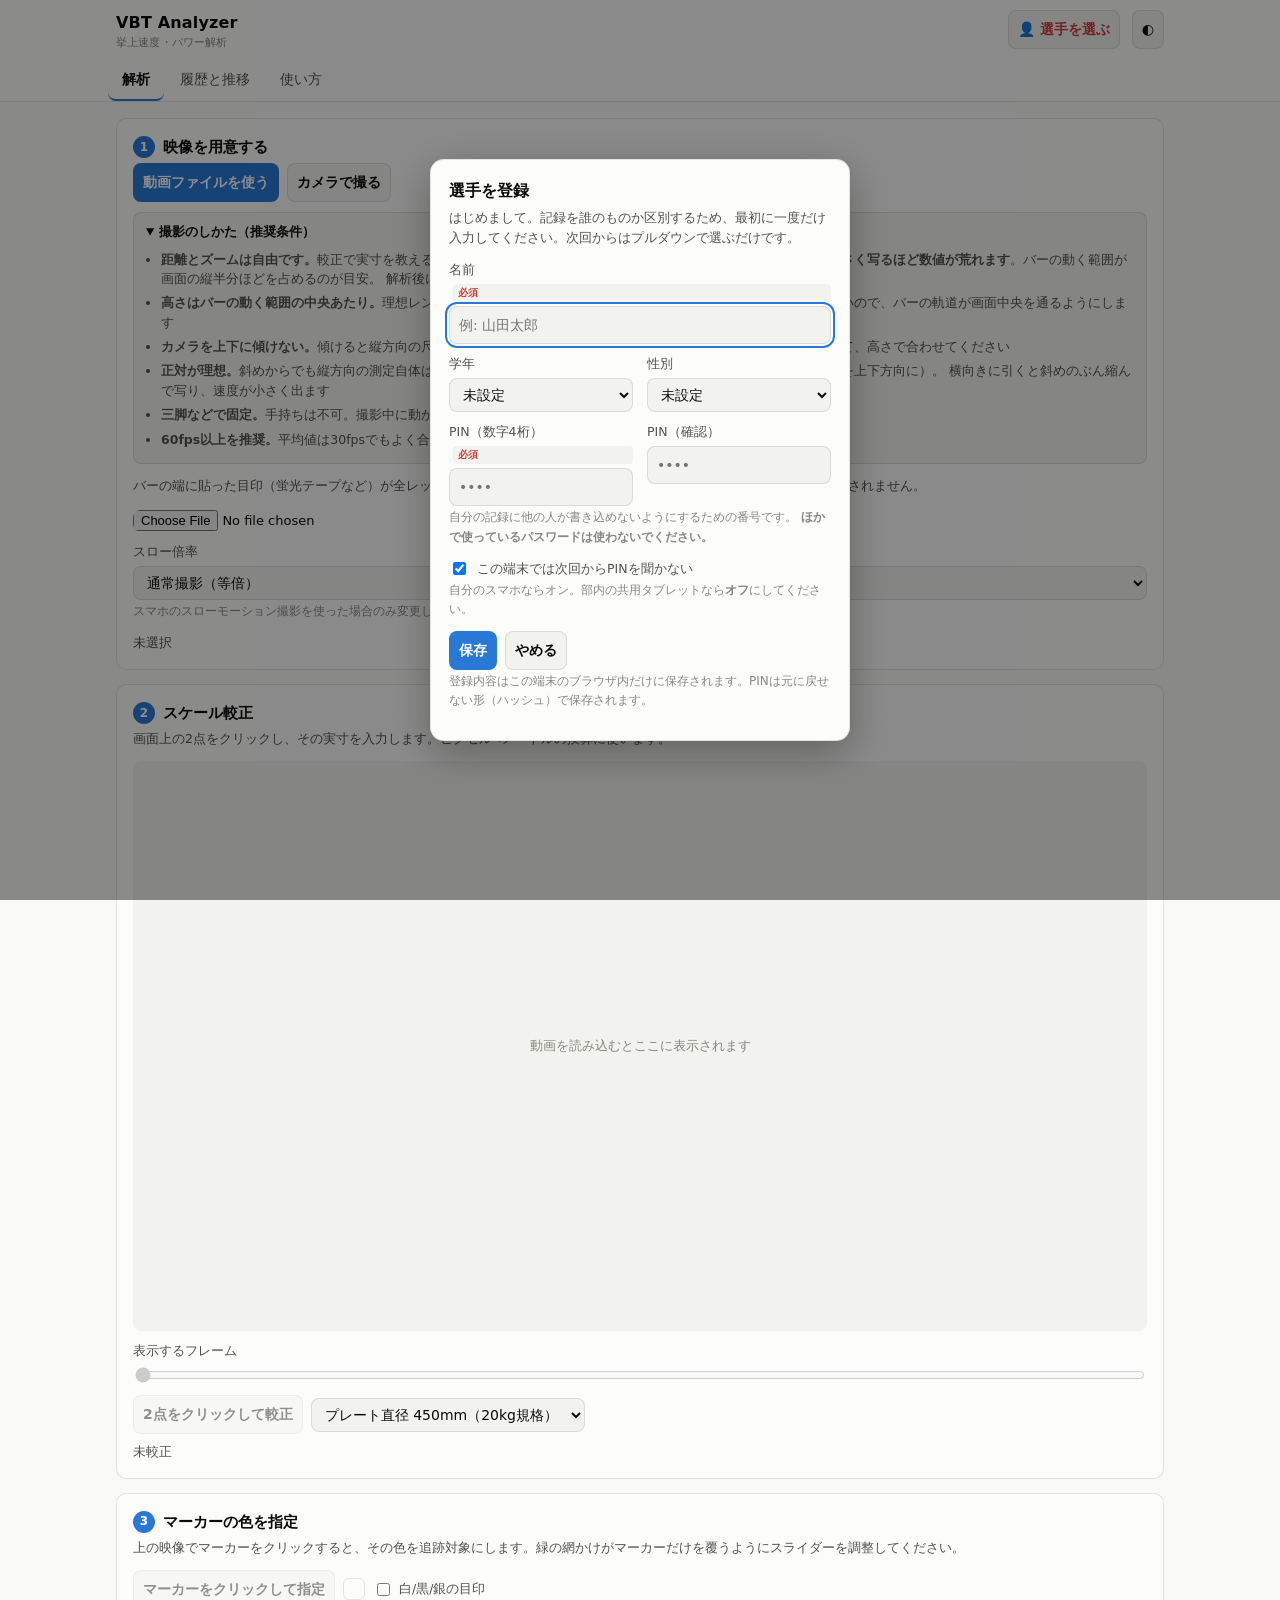
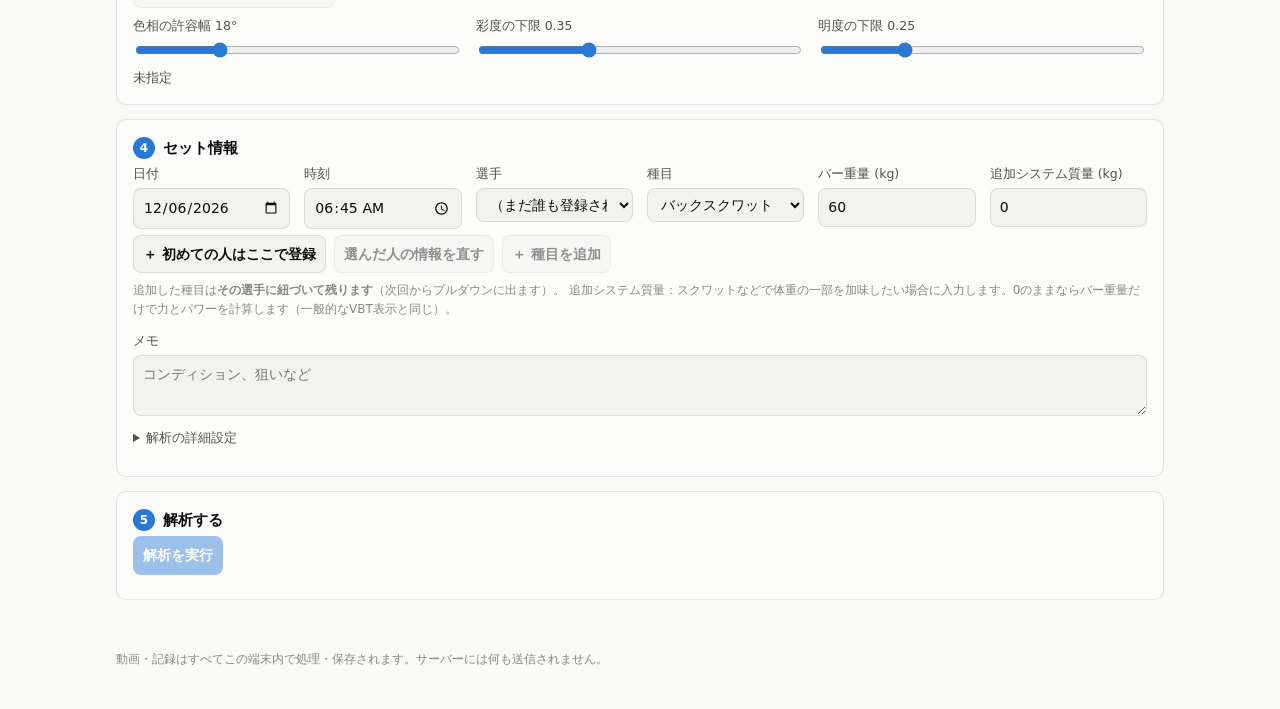
==== commit f2ff401a: "Show shooting guidance, and measure conditions instead of asking Entering distance, height, zoom or " ====
--- a/index.html
+++ b/index.html
@@ -5,7 +5,7 @@
 <meta name="viewport" content="width=device-width, initial-scale=1">
 <title>VBT Analyzer — 挙上速度・パワー解析</title>
 <meta name="description" content="ウエイトトレーニングの動画から挙上速度とパワーを算出し、推移をグラフ化する。ブラウザだけで動作し、動画は端末外に送信しない。">
-<link rel="stylesheet" href="css/style.css?v=24">
+<link rel="stylesheet" href="css/style.css?v=25">
 
 <!-- PWA（ホーム画面に追加してアプリのように使う） -->
 <link rel="manifest" href="manifest.webmanifest">
@@ -48,6 +48,24 @@
       <button class="btn primary" id="srcFileBtn" type="button">動画ファイルを使う</button>
       <button class="btn" id="srcCamBtn" type="button">カメラで撮る</button>
     </div>
+
+    <details class="guide-box" id="shootGuide" open>
+      <summary>撮影のしかた（推奨条件）</summary>
+      <ul>
+        <li><strong>距離とズームは自由です。</strong>較正で実寸を教えるので、遠近やズーム倍率は結果に影響しません。
+          ただし<strong>マーカーが小さく写るほど数値が荒れます</strong>。バーの動く範囲が画面の縦半分ほどを占めるのが目安。
+          解析後に実際の写り具合を判定して出します</li>
+        <li><strong>高さはバーの動く範囲の中央あたり。</strong>理想レンズなら高さは尺度に影響しませんが、
+          画面の端はレンズ歪みが出やすいので、バーの軌道が画面中央を通るようにします</li>
+        <li><strong>カメラを上下に傾けない。</strong>傾けると縦方向の尺度が画面内の位置で変わり、
+          <strong>これは較正では直せません</strong>。水平に構えて、高さで合わせてください</li>
+        <li><strong>正対が理想。</strong>斜めからでも縦方向の測定自体は狂いませんが、
+          <strong>較正の線は縦向きに引いてください</strong>（プレートの直径を上下方向に）。
+          横向きに引くと斜めのぶん縮んで写り、速度が小さく出ます</li>
+        <li><strong>三脚などで固定。</strong>手持ちは不可。撮影中に動かすと較正がずれます</li>
+        <li><strong>60fps以上を推奨。</strong>平均値は30fpsでもよく合いますが、最大値は撮影fpsに強く依存します</li>
+      </ul>
+    </details>
 
     <div id="srcFilePane">
       <p class="hint">バーの端に貼った目印（蛍光テープなど）が全レップ映っている動画を選びます。動画は端末内で処理され、どこにも送信されません。</p>
@@ -224,6 +242,7 @@
   <div id="results" hidden>
     <div class="card">
       <h2>結果</h2>
+      <p class="status-line" id="qualityStatus"></p>
       <h3 class="group-title">セット全体</h3>
       <div class="tiles" id="setTiles"></div>
       <h3 class="group-title" id="bestGroupTitle">最速レップ（疲労前の実力）</h3>
@@ -551,10 +570,10 @@
 </div>
 
 <!-- ?v= はキャッシュ対策。ファイルを更新したらこの番号を上げること -->
-<script src="js/kinematics.js?v=24"></script>
-<script src="js/tracker.js?v=24"></script>
-<script src="js/charts.js?v=24"></script>
-<script src="js/storage.js?v=24"></script>
-<script src="js/app.js?v=24"></script>
+<script src="js/kinematics.js?v=25"></script>
+<script src="js/tracker.js?v=25"></script>
+<script src="js/charts.js?v=25"></script>
+<script src="js/storage.js?v=25"></script>
+<script src="js/app.js?v=25"></script>
 </body>
 </html>
--- a/css/style.css
+++ b/css/style.css
@@ -331,6 +331,19 @@
   .tile.hero .value { font-size: 32px; }
 }
 
+/* ---------- 撮影ガイド ---------- */
+.guide-box {
+  background: var(--surface-2);
+  border: 1px solid var(--border);
+  border-radius: 8px;
+  padding: 9px 12px;
+  margin: 10px 0 12px;
+  font-size: 12.5px; color: var(--text-secondary);
+}
+.guide-box > summary { cursor: pointer; font-weight: 600; color: var(--text-primary); }
+.guide-box ul { margin: 8px 0 2px; padding-left: 1.2em; }
+.guide-box li { margin-bottom: 5px; line-height: 1.55; }
+
 /* ---------- 結果のグループ見出し ---------- */
 .group-title {
   margin: 14px 0 6px; font-size: 12px; font-weight: 650;
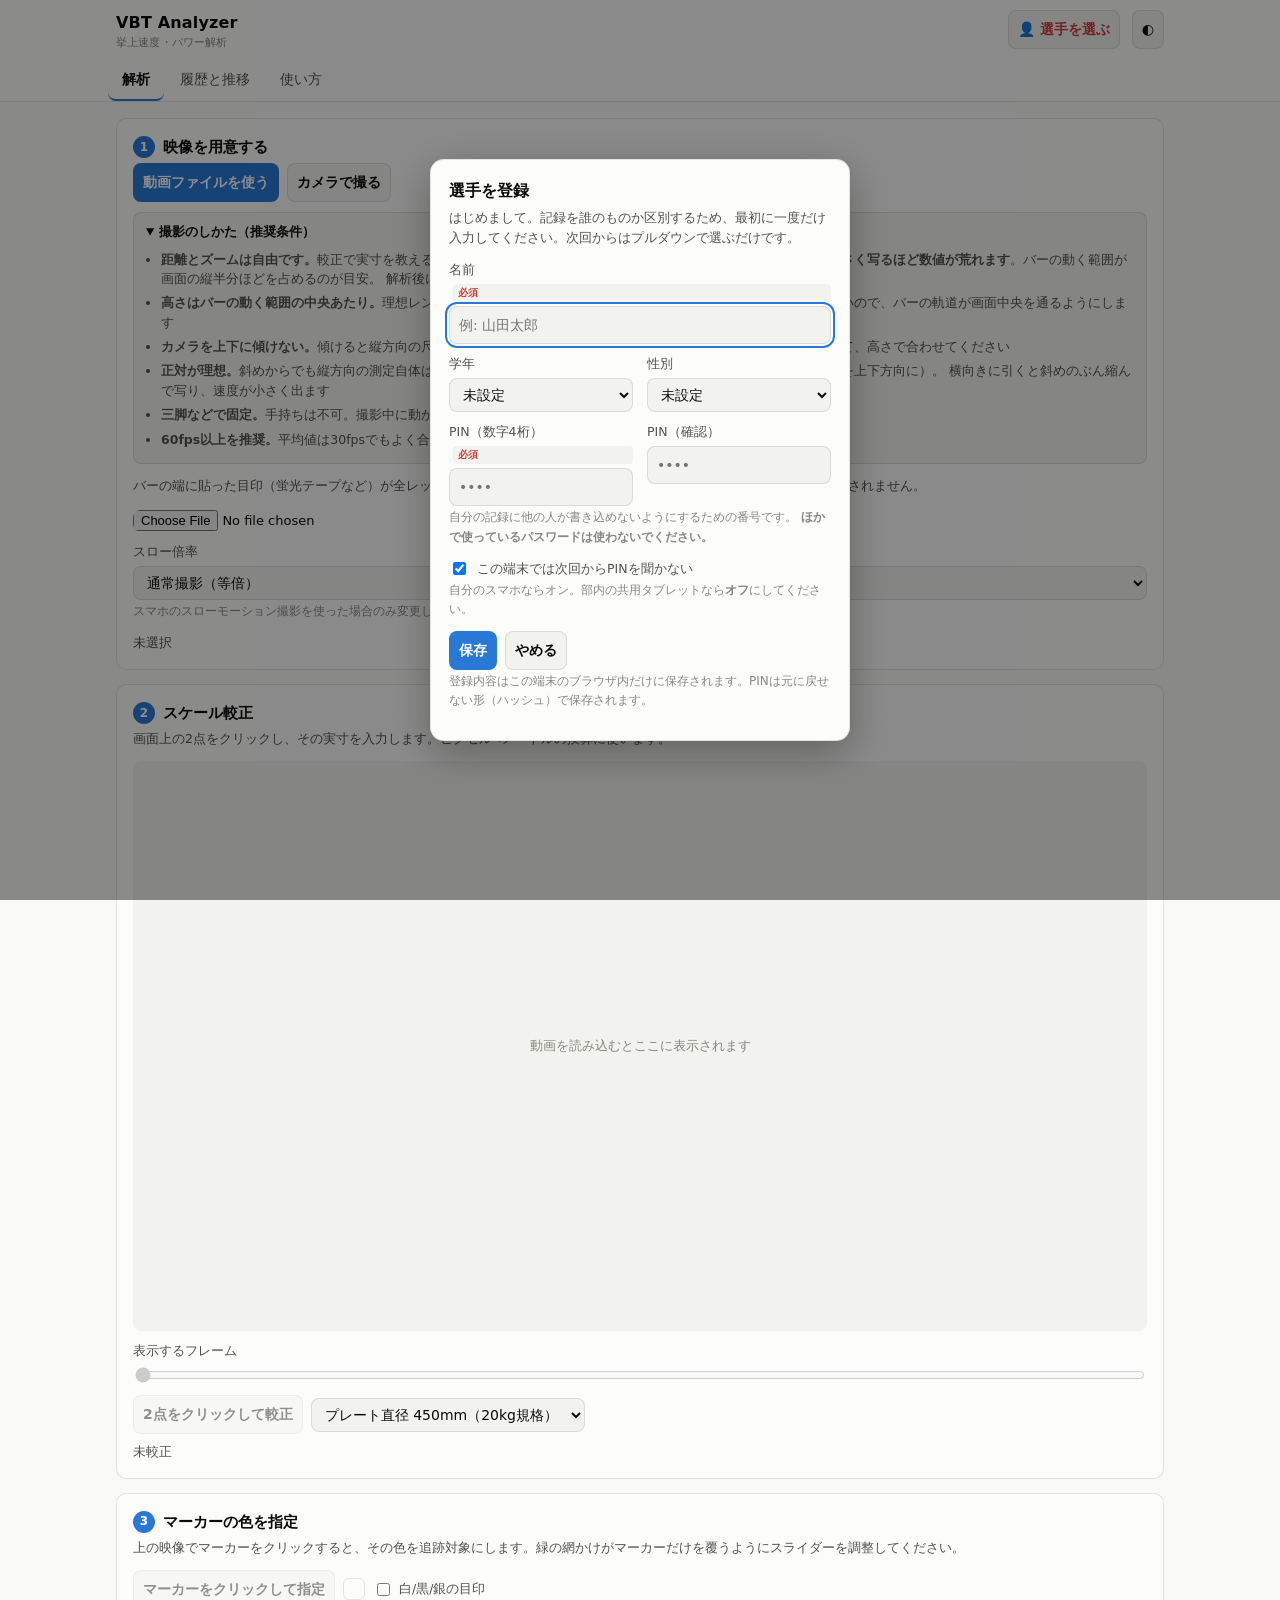
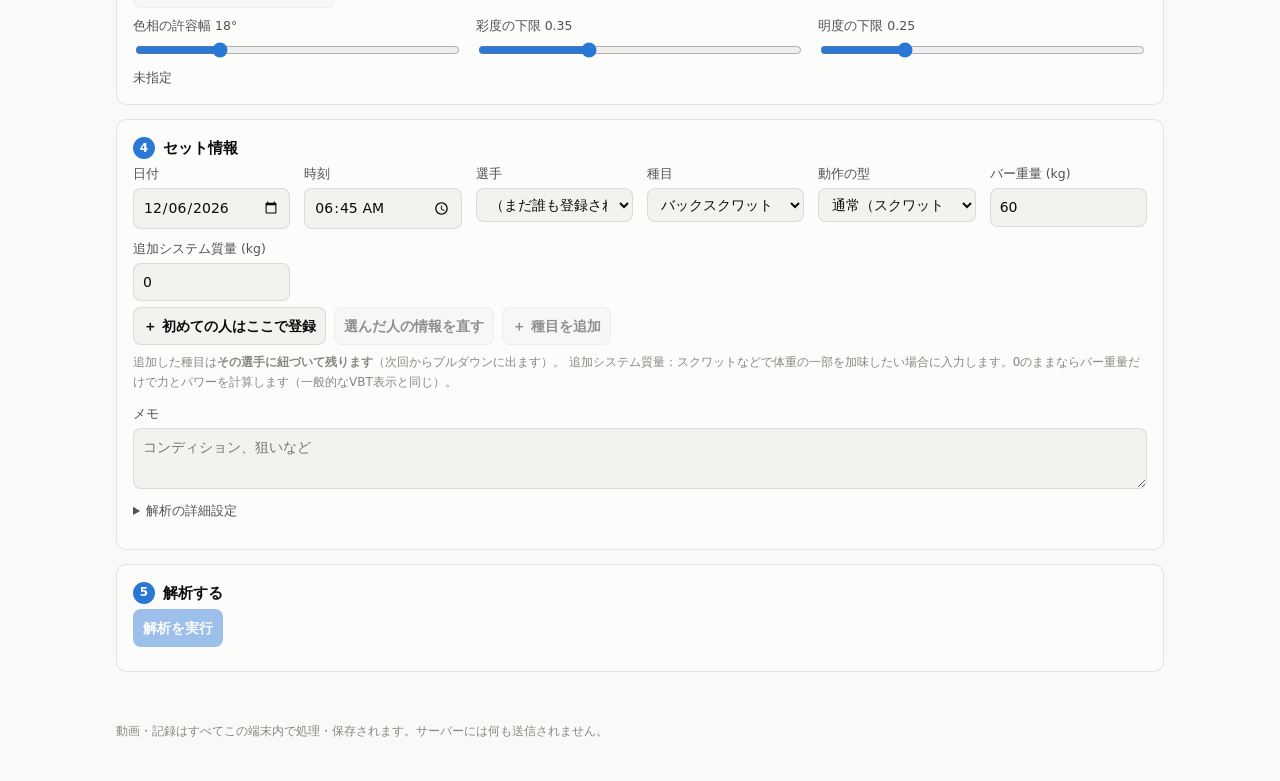
==== commit 7877855b: "Fix rep counting and runaway peaks on Olympic lifts Field use on hang cleans and snatches produced r" ====
--- a/index.html
+++ b/index.html
@@ -5,7 +5,7 @@
 <meta name="viewport" content="width=device-width, initial-scale=1">
 <title>VBT Analyzer — 挙上速度・パワー解析</title>
 <meta name="description" content="ウエイトトレーニングの動画から挙上速度とパワーを算出し、推移をグラフ化する。ブラウザだけで動作し、動画は端末外に送信しない。">
-<link rel="stylesheet" href="css/style.css?v=25">
+<link rel="stylesheet" href="css/style.css?v=26">
 
 <!-- PWA（ホーム画面に追加してアプリのように使う） -->
 <link rel="manifest" href="manifest.webmanifest">
@@ -165,6 +165,12 @@
       <label class="field">時刻<input type="time" id="fTime"></label>
       <label class="field">選手<select id="fAthlete"></select></label>
       <label class="field">種目<select id="fExercise"></select></label>
+      <label class="field">動作の型
+        <select id="fLiftType">
+          <option value="grind">通常（スクワット・ベンチ等）</option>
+          <option value="olympic">オリンピックリフト（クリーン等）</option>
+        </select>
+      </label>
       <label class="field">バー重量 (kg)<input type="number" id="fLoad" value="60" min="0" step="0.5"></label>
       <label class="field">追加システム質量 (kg)<input type="number" id="fExtra" value="0" min="0" step="0.5"></label>
     </div>
@@ -204,6 +210,11 @@
         <label class="field">レップ判定の速度閾値 (m/s)<input type="number" id="oVelThr" value="0.15" min="0.02" max="1" step="0.01"></label>
         <label class="field">レップ判定の最小可動域 (m)<input type="number" id="oMinRom" value="0.12" min="0.02" max="1" step="0.01"></label>
         <label class="field">探索半径 (処理px)<input type="number" id="oRadius" value="90" min="20" max="300" step="5"></label>
+        <label class="field">実際のレップ数（任意）
+          <input type="number" id="oExpectedReps" value="" min="0" max="30" step="1" placeholder="自動">
+        </label>
+        <label class="field">主動作とみなす速度比<input type="number" id="oDominant" value="0.6" min="0.2" max="0.95" step="0.05"></label>
+        <label class="field">ありえない速度の上限 (m/s)<input type="number" id="oMaxSpeed" value="6" min="2" max="20" step="0.5"></label>
       </div>
     </details>
   </div>
@@ -570,10 +581,10 @@
 </div>
 
 <!-- ?v= はキャッシュ対策。ファイルを更新したらこの番号を上げること -->
-<script src="js/kinematics.js?v=25"></script>
-<script src="js/tracker.js?v=25"></script>
-<script src="js/charts.js?v=25"></script>
-<script src="js/storage.js?v=25"></script>
-<script src="js/app.js?v=25"></script>
+<script src="js/kinematics.js?v=26"></script>
+<script src="js/tracker.js?v=26"></script>
+<script src="js/charts.js?v=26"></script>
+<script src="js/storage.js?v=26"></script>
+<script src="js/app.js?v=26"></script>
 </body>
 </html>
